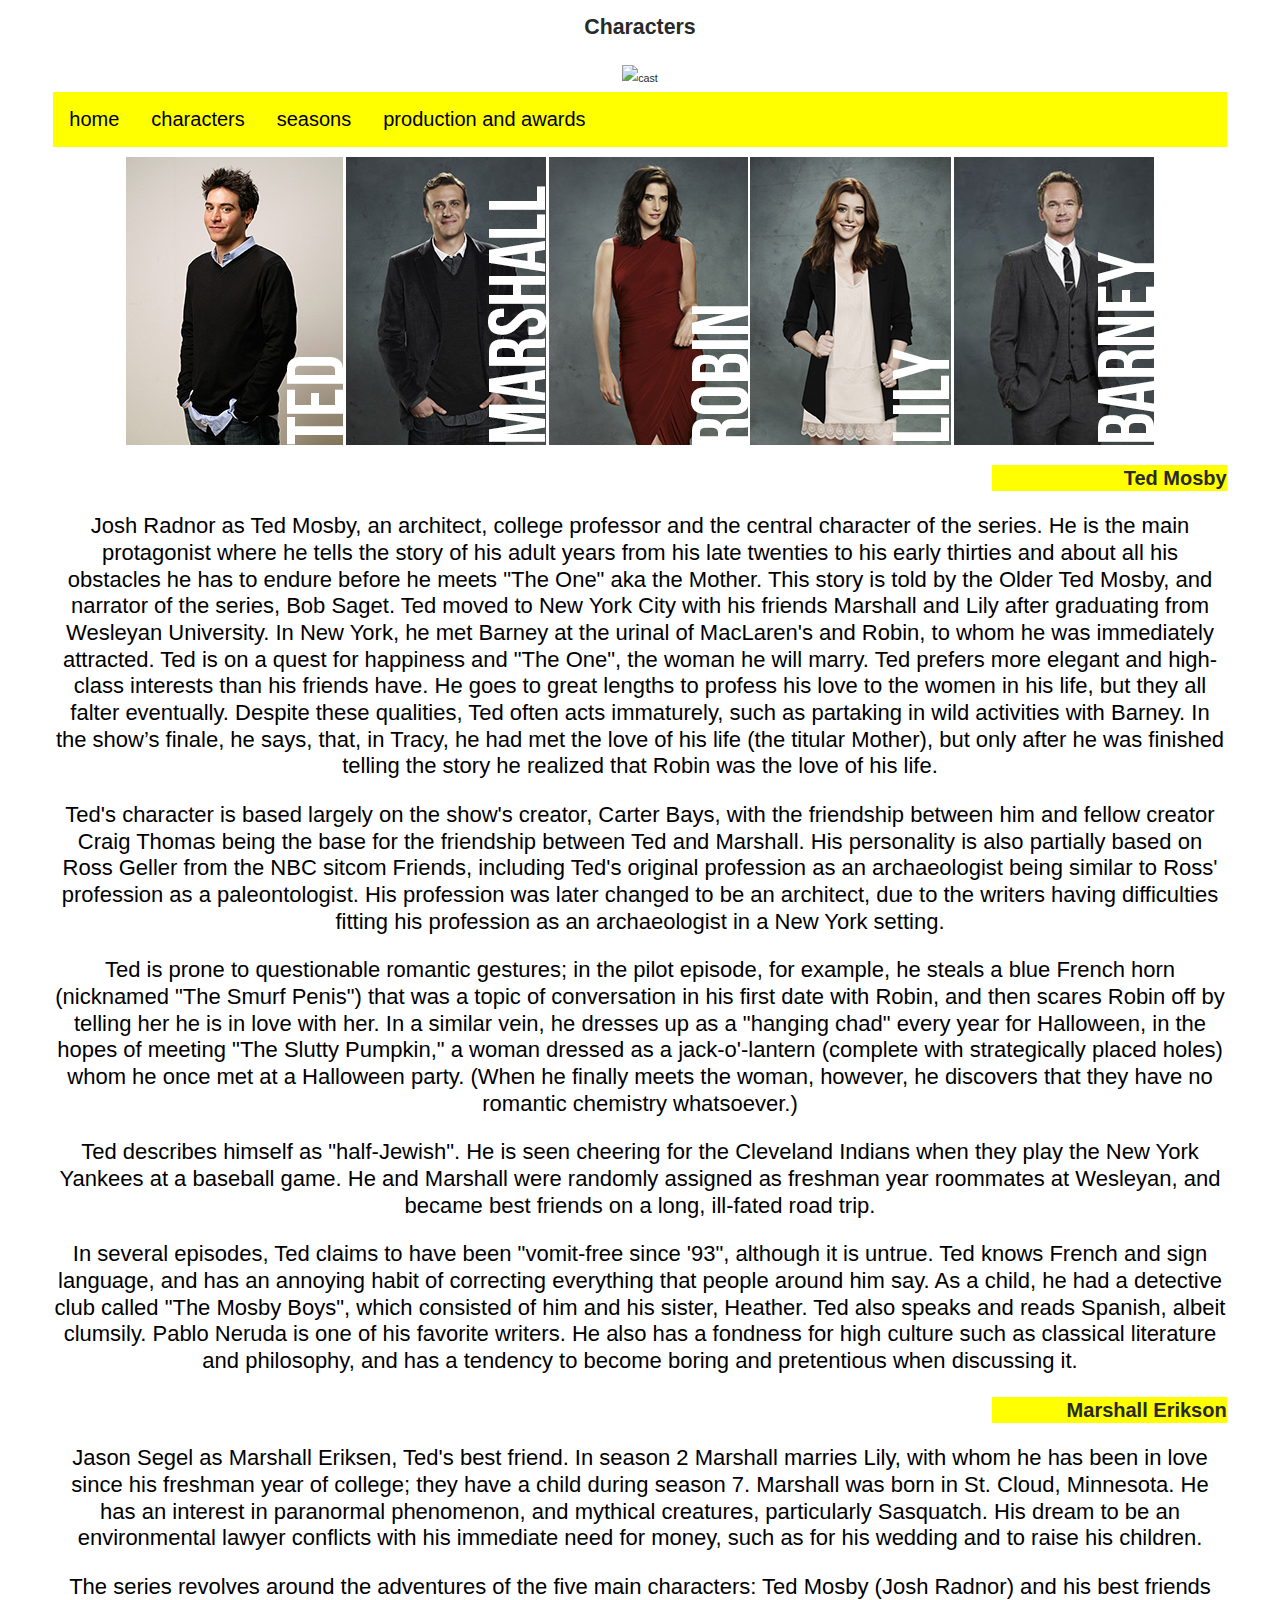
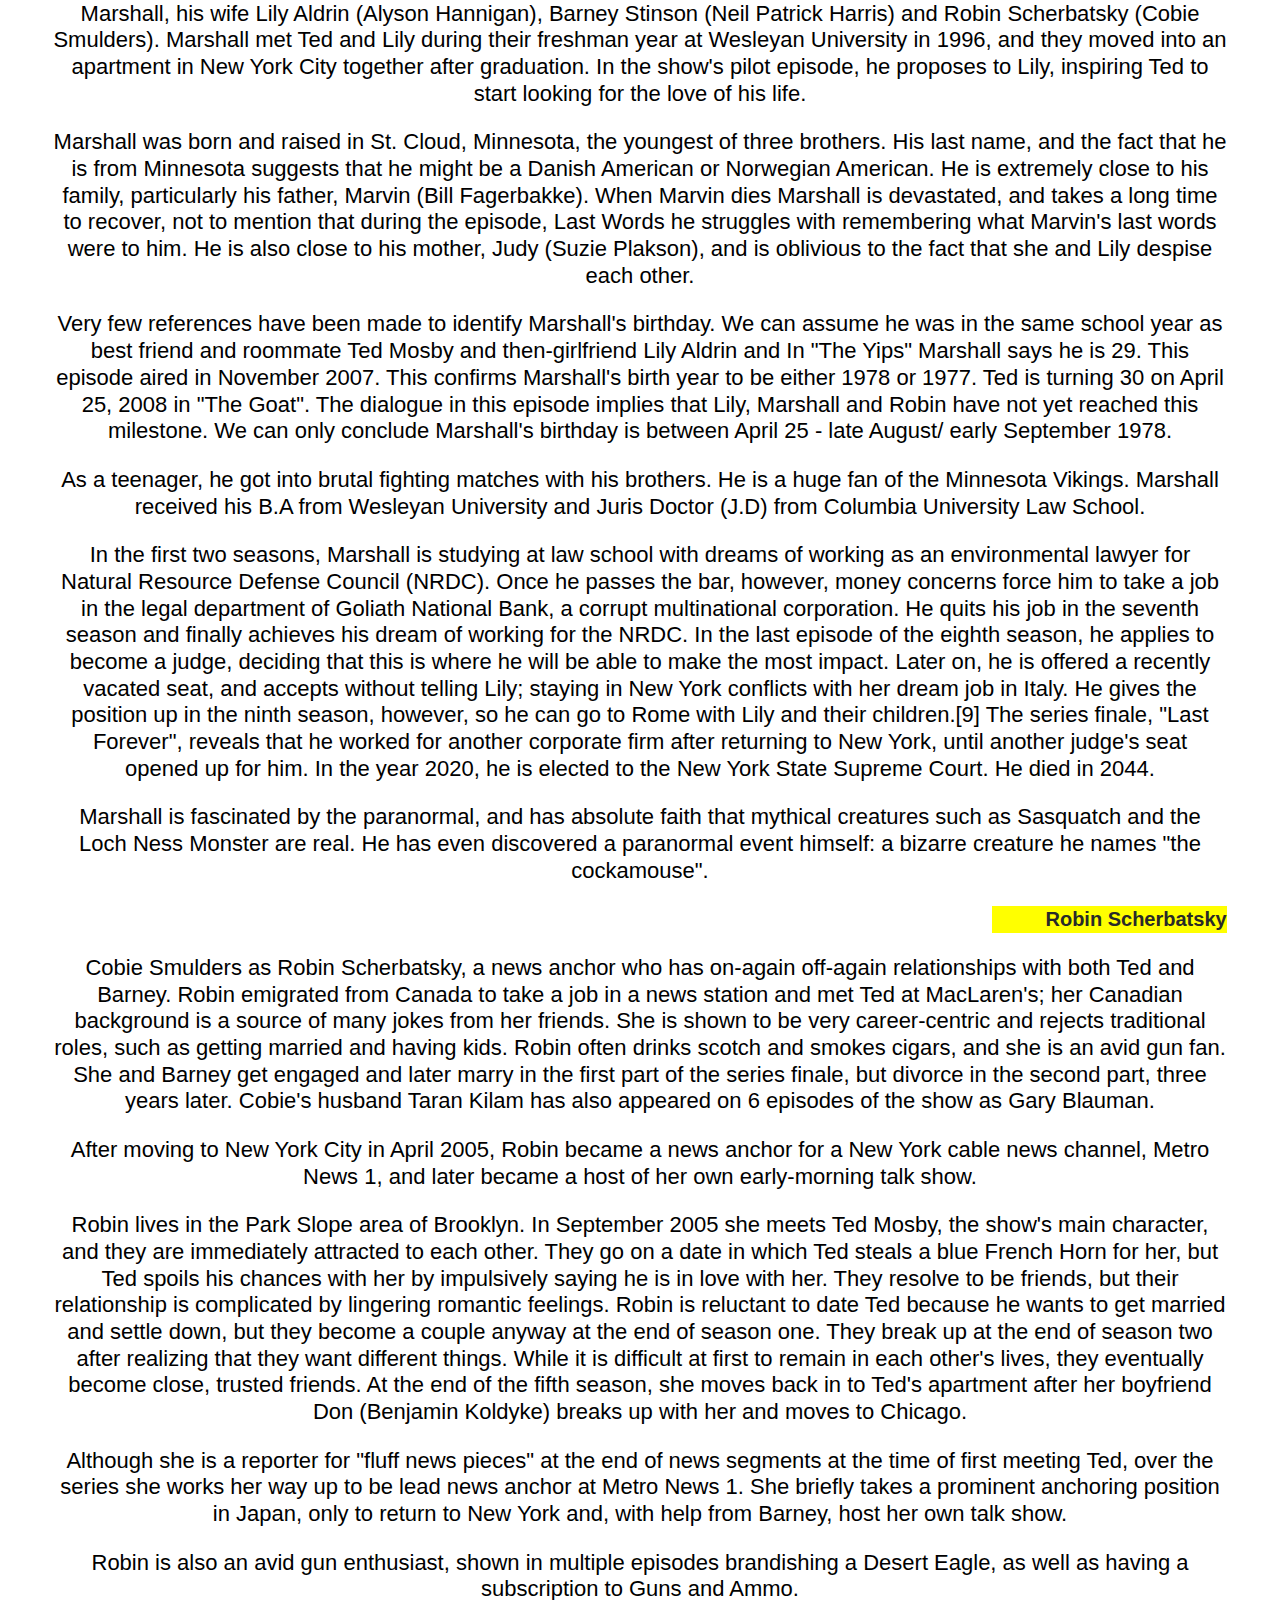
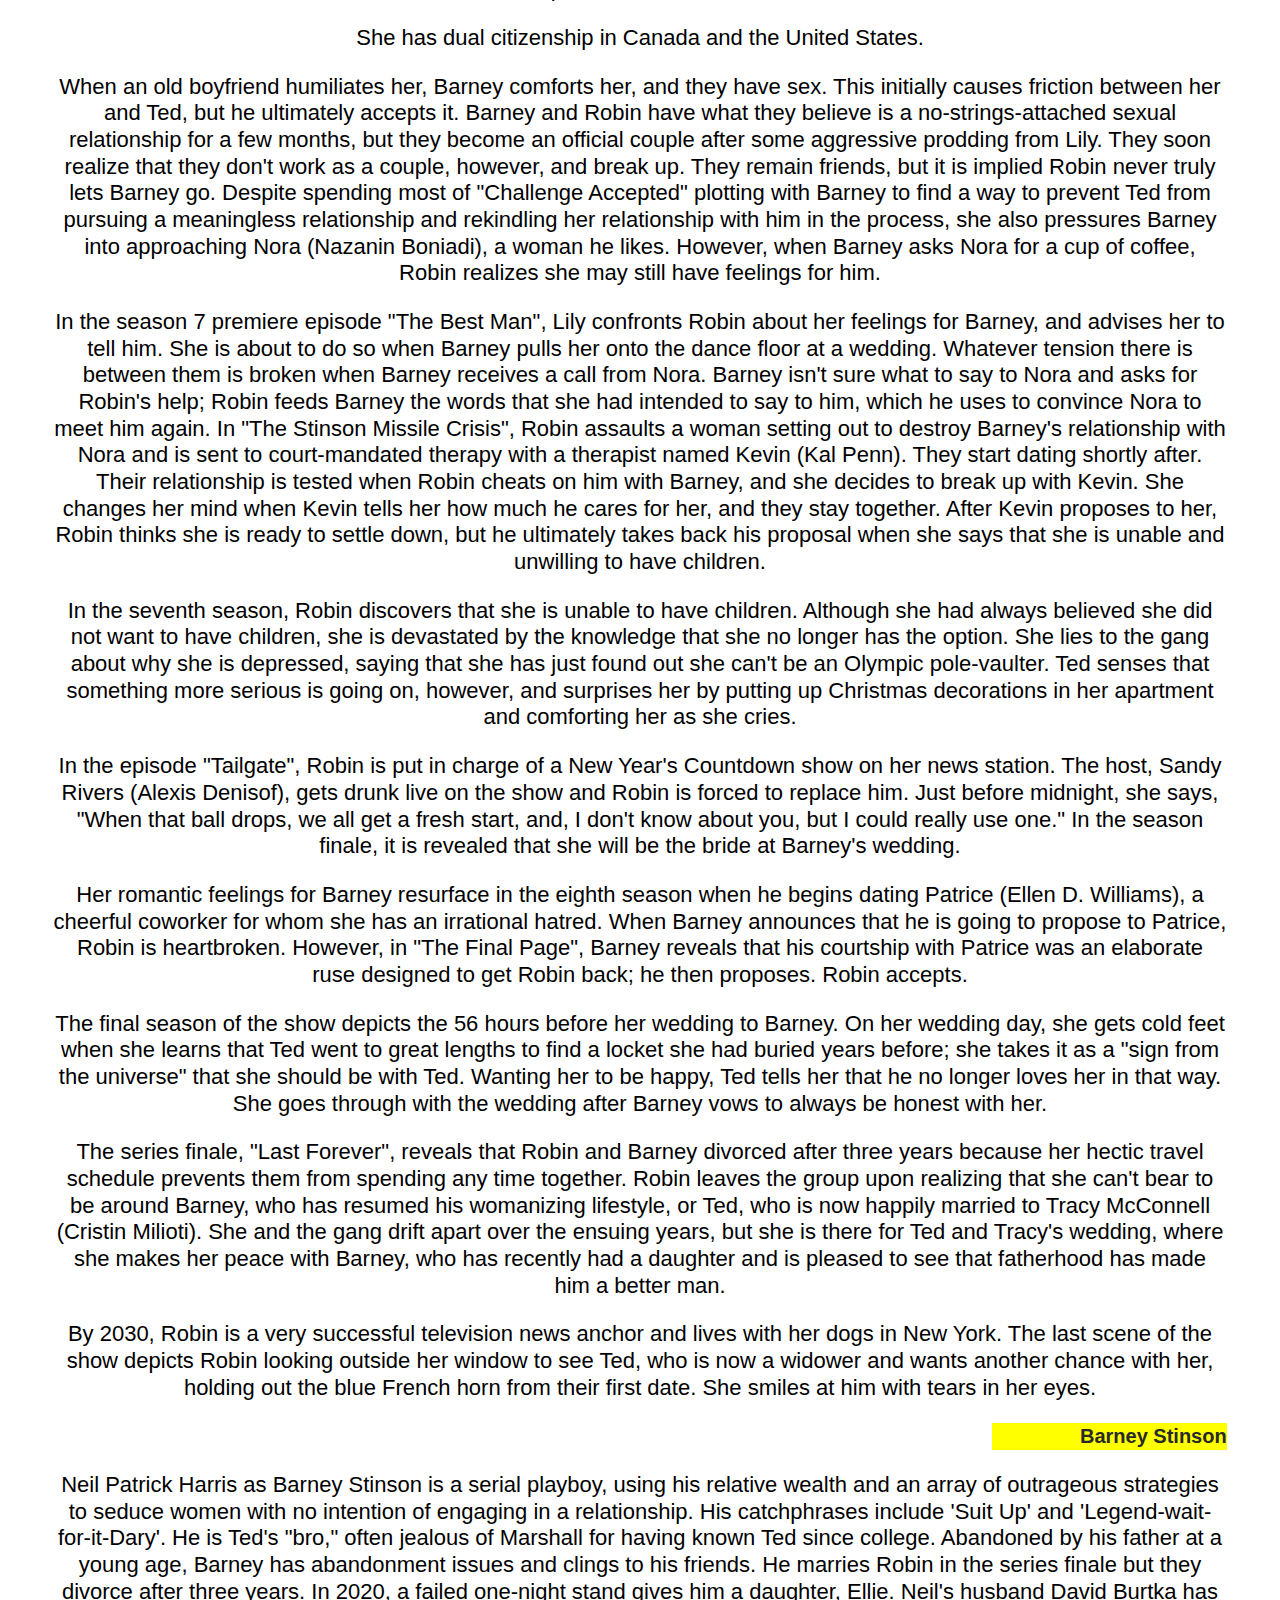
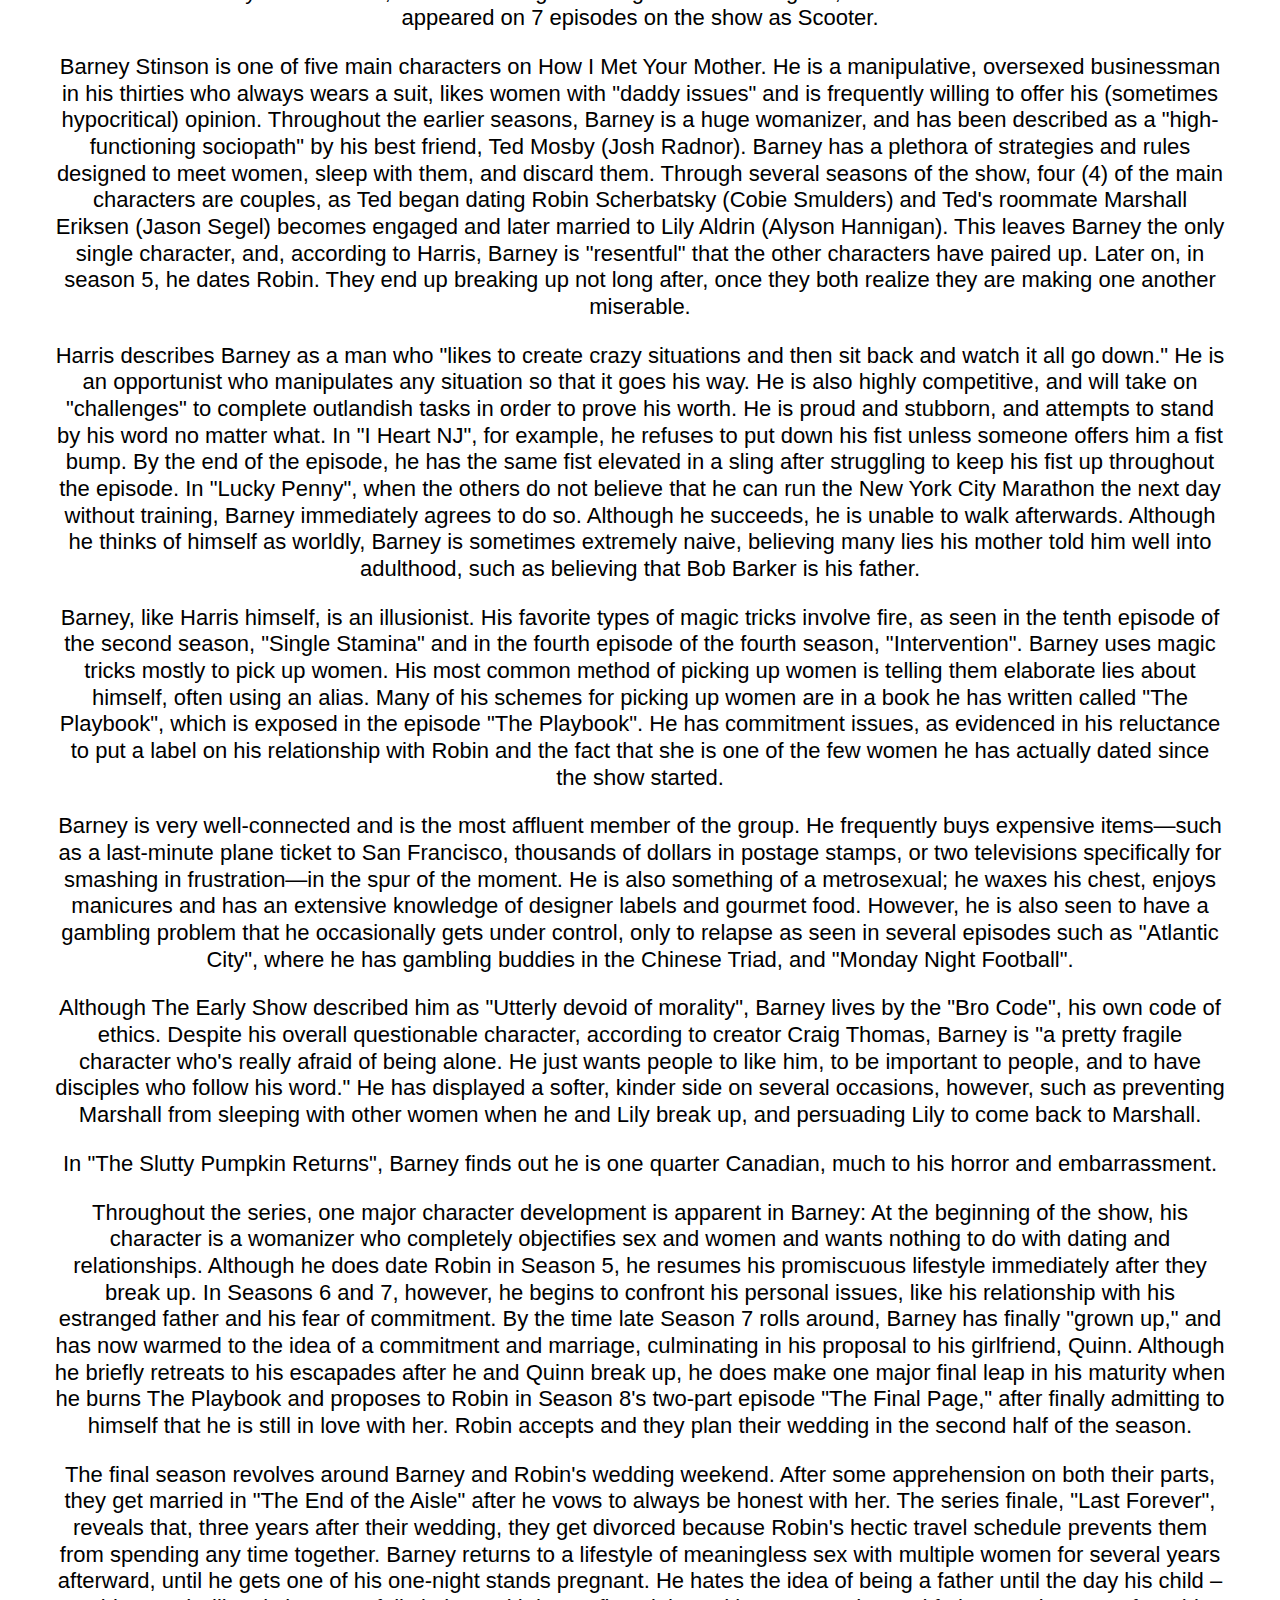
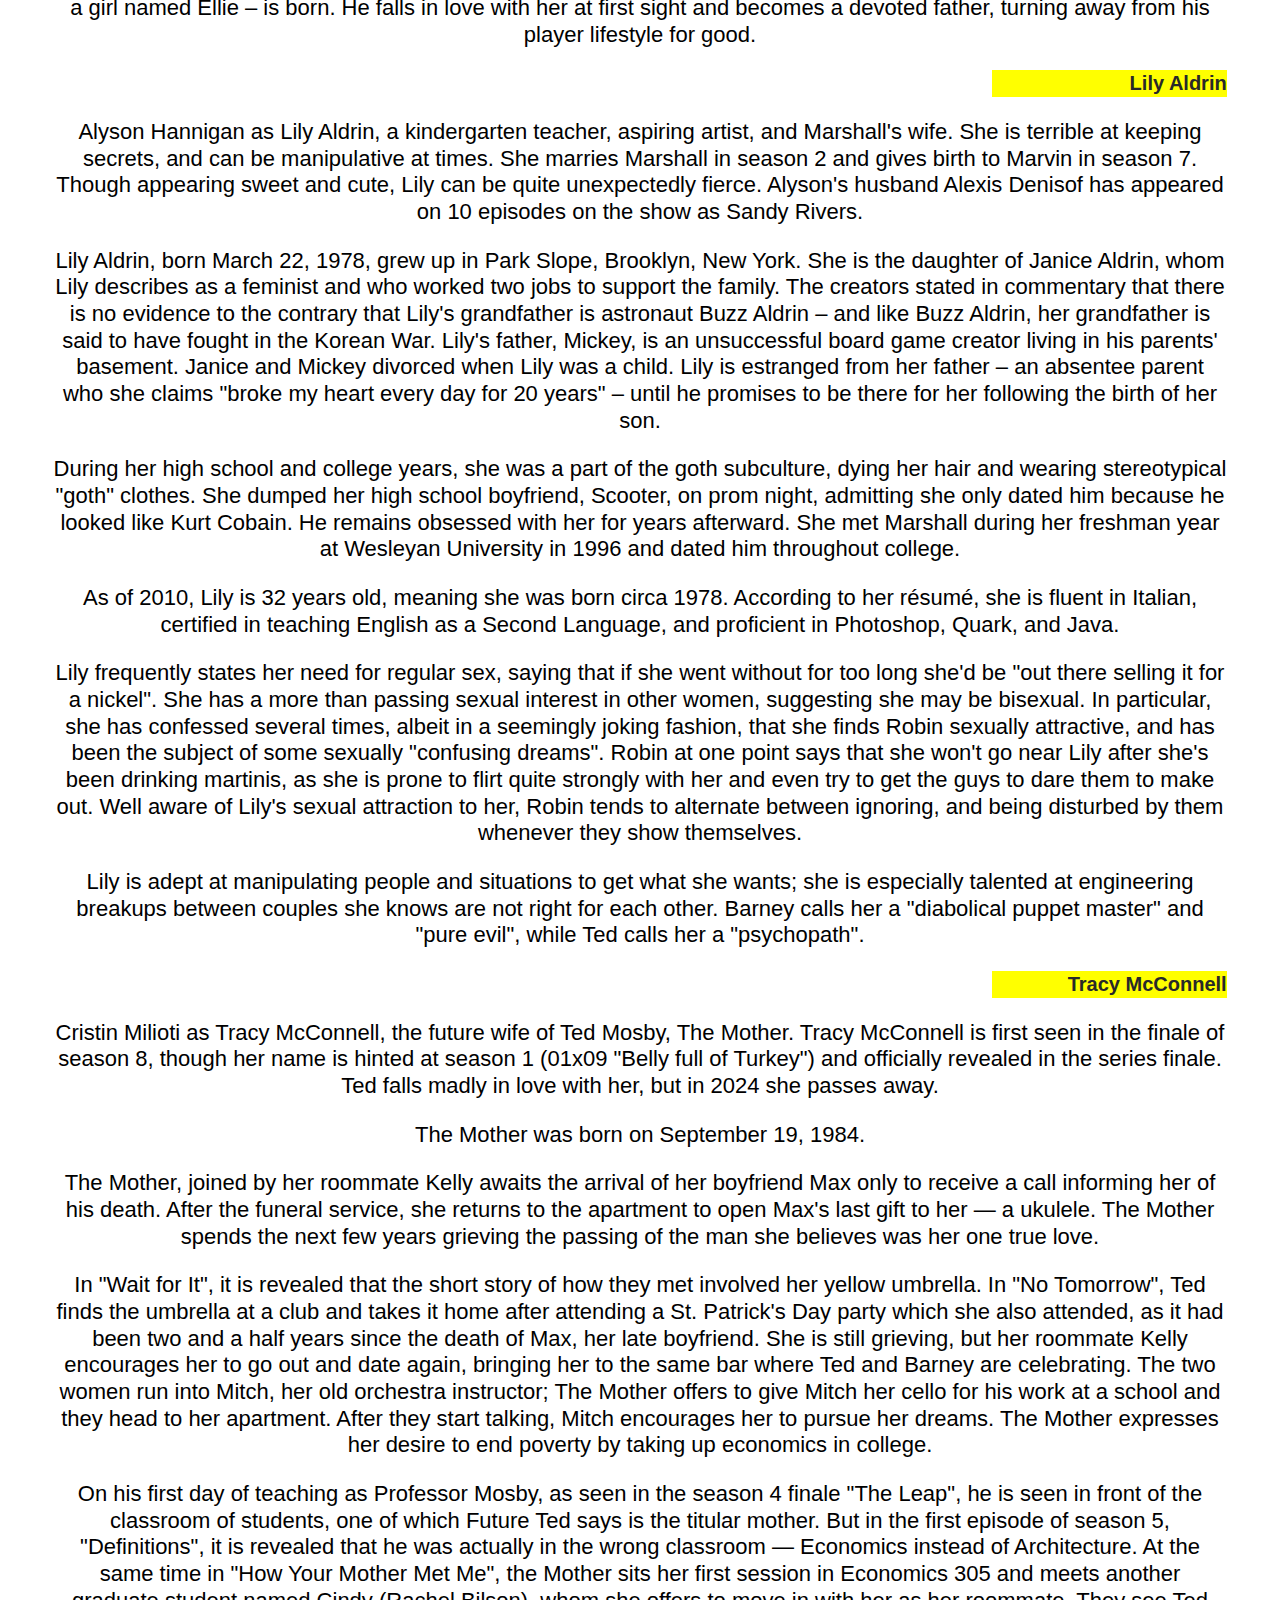
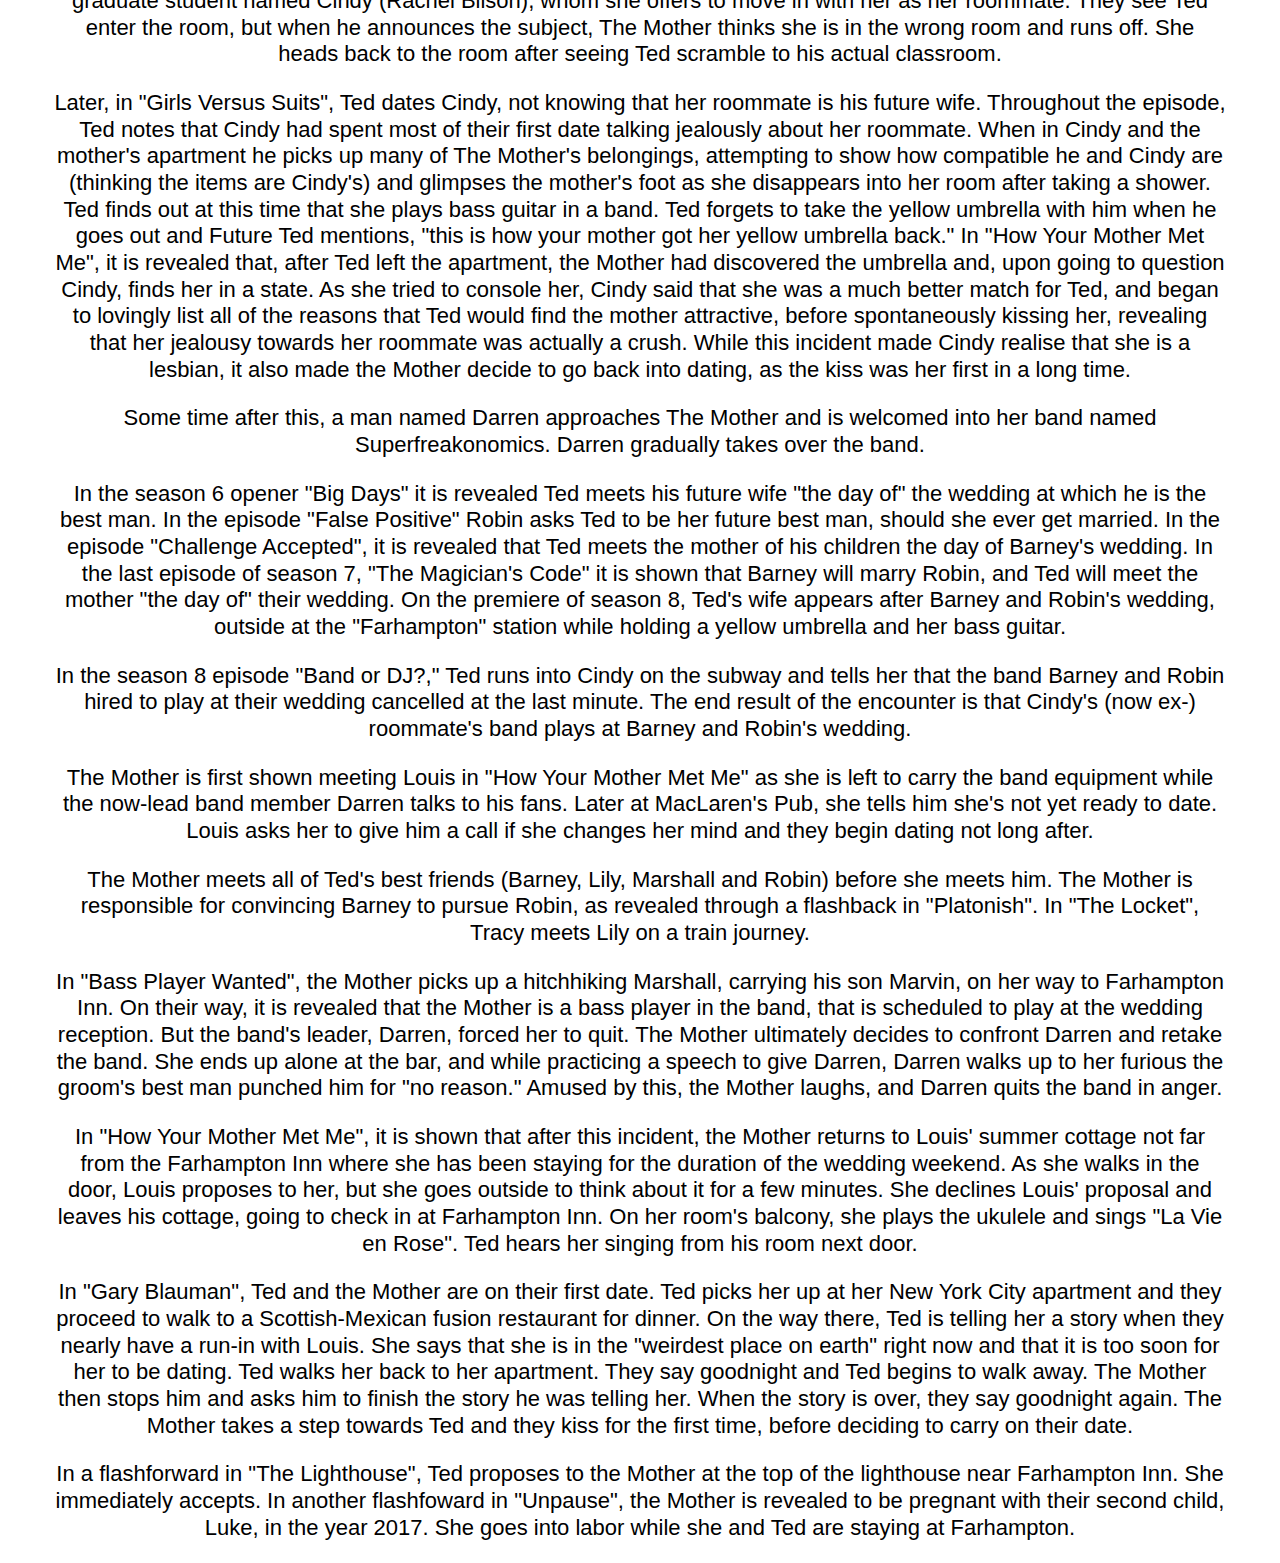
==== pages/characters.html @ 2686c3ff "Initial commit" ====
<!DOCTYPE html>
<html>
<head>

	<meta charset="utf-8">
	<meta http-equiv="X-UA-Compatible" content="IE=edge">
	<title>Characters</title>
	<meta name="description" content="">
	
	<!-- Enable responsive layouts; tell browsers not to shrink pages to fit small screens -->
	<meta name="viewport" content="width=device-width, initial-scale=1">

	<!-- Load styles -->
	<!-- For production, combine all of the stylesheets -->
	<link rel="stylesheet" href="../css/sitewide.css">
	
	<!-- pull in webfonts -->
	<link href="https://fonts.googleapis.com/css?family=Source+Sans+Pro" rel="stylesheet">
	<link href="https://fonts.googleapis.com/css?family=Archivo+Black|Passion+One|Poppins" rel="stylesheet">

</head>
<body class="Characters">

	<!-- Page content goes inside the container -->
	<!-- In general, you should have only one container per page. -->
	<div class="container">

		<h1>Characters</h1>
	
		<img src=".../img/HIMYM/himym-featured.png" alt="cast"/>

		<nav class="menu">
		<ul>	
			<li><a href="../index.html">home</a></li>
			<li><a href="../pages/characters.html">characters</a></li>
			<li><a href="../pages/seasons.html">seasons</a></li>  
			<li><a href="../pages/awardsproduction.html">production and awards</a></li>
		</ul>	
		</nav>

		<a><img src="../img/Characters/Tedtop.jpg"></a> 
		<a><img src="../img/Characters/Marshalltop.jpg"></a>
		<a><img src="../img/Characters/Robintop.jpg"></a>
		<a><img src="../img/Characters/Lilytop.jpg"></a>
		<a><img src="../img/Characters/Barneytop.jpg"></a>

		

		
		
		<div class="Names"></div>
		<h3 id="ted">Ted Mosby</h3>

		<p>
			Josh Radnor as Ted Mosby, an architect, college professor and the central character of the series. He is the main protagonist where he tells the story of his adult years from his late twenties to his early thirties and about all his obstacles he has to endure before he meets "The One" aka the Mother. This story is told by the Older Ted Mosby, and narrator of the series, Bob Saget. Ted moved to New York City with his friends Marshall and Lily after graduating from Wesleyan University. In New York, he met Barney at the urinal of MacLaren's and Robin, to whom he was immediately attracted. Ted is on a quest for happiness and "The One", the woman he will marry. Ted prefers more elegant and high-class interests than his friends have. He goes to great lengths to profess his love to the women in his life, but they all falter eventually. Despite these qualities, Ted often acts immaturely, such as partaking in wild activities with Barney. In the show’s finale, he says, that, in Tracy, he had met the love of his life (the titular Mother), but only after he was finished telling the story he realized that Robin was the love of his life.</p>
		<p>
			Ted's character is based largely on the show's creator, Carter Bays, with the friendship between him and fellow creator Craig Thomas being the base for the friendship between Ted and Marshall. His personality is also partially based on Ross Geller from the NBC sitcom Friends, including Ted's original profession as an archaeologist being similar to Ross' profession as a paleontologist. His profession was later changed to be an architect, due to the writers having difficulties fitting his profession as an archaeologist in a New York setting.</p>
		<p>
			Ted is prone to questionable romantic gestures; in the pilot episode, for example, he steals a blue French horn (nicknamed "The Smurf Penis") that was a topic of conversation in his first date with Robin, and then scares Robin off by telling her he is in love with her. In a similar vein, he dresses up as a "hanging chad" every year for Halloween, in the hopes of meeting "The Slutty Pumpkin," a woman dressed as a jack-o'-lantern (complete with strategically placed holes) whom he once met at a Halloween party. (When he finally meets the woman, however, he discovers that they have no romantic chemistry whatsoever.)</p>
		<p>
			Ted describes himself as "half-Jewish". He is seen cheering for the Cleveland Indians when they play the New York Yankees at a baseball game. He and Marshall were randomly assigned as freshman year roommates at Wesleyan, and became best friends on a long, ill-fated road trip.</p>
		<p>
			In several episodes, Ted claims to have been "vomit-free since '93", although it is untrue. Ted knows French and sign language, and has an annoying habit of correcting everything that people around him say. As a child, he had a detective club called "The Mosby Boys", which consisted of him and his sister, Heather. Ted also speaks and reads Spanish, albeit clumsily. Pablo Neruda is one of his favorite writers. He also has a fondness for high culture such as classical literature and philosophy, and has a tendency to become boring and pretentious when discussing it.</p>

		<h3 id="marshall"> Marshall Erikson</h3>

		<p>
			Jason Segel as Marshall Eriksen, Ted's best friend. In season 2 Marshall marries Lily, with whom he has been in love since his freshman year of college; they have a child during season 7. Marshall was born in St. Cloud, Minnesota. He has an interest in paranormal phenomenon, and mythical creatures, particularly Sasquatch. His dream to be an environmental lawyer conflicts with his immediate need for money, such as for his wedding and to raise his children.</p>
		<p>
			The series revolves around the adventures of the five main characters: Ted Mosby (Josh Radnor) and his best friends Marshall, his wife Lily Aldrin (Alyson Hannigan), Barney Stinson (Neil Patrick Harris) and Robin Scherbatsky (Cobie Smulders). Marshall met Ted and Lily during their freshman year at Wesleyan University in 1996, and they moved into an apartment in New York City together after graduation. In the show's pilot episode, he proposes to Lily, inspiring Ted to start looking for the love of his life.</p>
		<p>
			Marshall was born and raised in St. Cloud, Minnesota, the youngest of three brothers. His last name, and the fact that he is from Minnesota suggests that he might be a Danish American or Norwegian American. He is extremely close to his family, particularly his father, Marvin (Bill Fagerbakke). When Marvin dies Marshall is devastated, and takes a long time to recover, not to mention that during the episode, Last Words he struggles with remembering what Marvin's last words were to him. He is also close to his mother, Judy (Suzie Plakson), and is oblivious to the fact that she and Lily despise each other.</p>
		<p>
			Very few references have been made to identify Marshall's birthday. We can assume he was in the same school year as best friend and roommate Ted Mosby and then-girlfriend Lily Aldrin and In "The Yips" Marshall says he is 29. This episode aired in November 2007. This confirms Marshall's birth year to be either 1978 or 1977. Ted is turning 30 on April 25, 2008 in "The Goat". The dialogue in this episode implies that Lily, Marshall and Robin have not yet reached this milestone. We can only conclude Marshall's birthday is between April 25 - late August/ early September 1978.</p>
		<p>
			As a teenager, he got into brutal fighting matches with his brothers. He is a huge fan of the Minnesota Vikings. Marshall received his B.A from Wesleyan University and Juris Doctor (J.D) from Columbia University Law School.</p>
		<p>
			In the first two seasons, Marshall is studying at law school with dreams of working as an environmental lawyer for Natural Resource Defense Council (NRDC). Once he passes the bar, however, money concerns force him to take a job in the legal department of Goliath National Bank, a corrupt multinational corporation. He quits his job in the seventh season and finally achieves his dream of working for the NRDC. In the last episode of the eighth season, he applies to become a judge, deciding that this is where he will be able to make the most impact. Later on, he is offered a recently vacated seat, and accepts without telling Lily; staying in New York conflicts with her dream job in Italy. He gives the position up in the ninth season, however, so he can go to Rome with Lily and their children.[9] The series finale, "Last Forever", reveals that he worked for another corporate firm after returning to New York, until another judge's seat opened up for him. In the year 2020, he is elected to the New York State Supreme Court. He died in 2044.</p>
		<p>
			Marshall is fascinated by the paranormal, and has absolute faith that mythical creatures such as Sasquatch and the Loch Ness Monster are real. He has even discovered a paranormal event himself: a bizarre creature he names "the cockamouse".</p>


		<h3 id="robin"> Robin Scherbatsky </h3>

		<p>
			Cobie Smulders as Robin Scherbatsky, a news anchor who has on-again off-again relationships with both Ted and Barney. Robin emigrated from Canada to take a job in a news station and met Ted at MacLaren's; her Canadian background is a source of many jokes from her friends. She is shown to be very career-centric and rejects traditional roles, such as getting married and having kids. Robin often drinks scotch and smokes cigars, and she is an avid gun fan. She and Barney get engaged and later marry in the first part of the series finale, but divorce in the second part, three years later. Cobie's husband Taran Kilam has also appeared on 6 episodes of the show as Gary Blauman.</p>
		<p>
			After moving to New York City in April 2005, Robin became a news anchor for a New York cable news channel, Metro News 1, and later became a host of her own early-morning talk show.</p>
		<p>
			Robin lives in the Park Slope area of Brooklyn. In September 2005 she meets Ted Mosby, the show's main character, and they are immediately attracted to each other. They go on a date in which Ted steals a blue French Horn for her, but Ted spoils his chances with her by impulsively saying he is in love with her. They resolve to be friends, but their relationship is complicated by lingering romantic feelings. Robin is reluctant to date Ted because he wants to get married and settle down, but they become a couple anyway at the end of season one. They break up at the end of season two after realizing that they want different things. While it is difficult at first to remain in each other's lives, they eventually become close, trusted friends. At the end of the fifth season, she moves back in to Ted's apartment after her boyfriend Don (Benjamin Koldyke) breaks up with her and moves to Chicago.</p>
		<p>
			Although she is a reporter for "fluff news pieces" at the end of news segments at the time of first meeting Ted, over the series she works her way up to be lead news anchor at Metro News 1. She briefly takes a prominent anchoring position in Japan, only to return to New York and, with help from Barney, host her own talk show.</p>
		<p>
			Robin is also an avid gun enthusiast, shown in multiple episodes brandishing a Desert Eagle, as well as having a subscription to Guns and Ammo.</p>
		<p>
			She has dual citizenship in Canada and the United States.</p>
		<p>
			When an old boyfriend humiliates her, Barney comforts her, and they have sex. This initially causes friction between her and Ted, but he ultimately accepts it. Barney and Robin have what they believe is a no-strings-attached sexual relationship for a few months, but they become an official couple after some aggressive prodding from Lily. They soon realize that they don't work as a couple, however, and break up. They remain friends, but it is implied Robin never truly lets Barney go. Despite spending most of "Challenge Accepted" plotting with Barney to find a way to prevent Ted from pursuing a meaningless relationship and rekindling her relationship with him in the process, she also pressures Barney into approaching Nora (Nazanin Boniadi), a woman he likes. However, when Barney asks Nora for a cup of coffee, Robin realizes she may still have feelings for him.</p>
		<p>
			In the season 7 premiere episode "The Best Man", Lily confronts Robin about her feelings for Barney, and advises her to tell him. She is about to do so when Barney pulls her onto the dance floor at a wedding. Whatever tension there is between them is broken when Barney receives a call from Nora. Barney isn't sure what to say to Nora and asks for Robin's help; Robin feeds Barney the words that she had intended to say to him, which he uses to convince Nora to meet him again. In "The Stinson Missile Crisis", Robin assaults a woman setting out to destroy Barney's relationship with Nora and is sent to court-mandated therapy with a therapist named Kevin (Kal Penn). They start dating shortly after. Their relationship is tested when Robin cheats on him with Barney, and she decides to break up with Kevin. She changes her mind when Kevin tells her how much he cares for her, and they stay together. After Kevin proposes to her, Robin thinks she is ready to settle down, but he ultimately takes back his proposal when she says that she is unable and unwilling to have children.</p>
		<p>
			In the seventh season, Robin discovers that she is unable to have children. Although she had always believed she did not want to have children, she is devastated by the knowledge that she no longer has the option. She lies to the gang about why she is depressed, saying that she has just found out she can't be an Olympic pole-vaulter. Ted senses that something more serious is going on, however, and surprises her by putting up Christmas decorations in her apartment and comforting her as she cries.</p>
		<p>
			In the episode "Tailgate", Robin is put in charge of a New Year's Countdown show on her news station. The host, Sandy Rivers (Alexis Denisof), gets drunk live on the show and Robin is forced to replace him. Just before midnight, she says, "When that ball drops, we all get a fresh start, and, I don't know about you, but I could really use one." In the season finale, it is revealed that she will be the bride at Barney's wedding.</p>
		<p>
			Her romantic feelings for Barney resurface in the eighth season when he begins dating Patrice (Ellen D. Williams), a cheerful coworker for whom she has an irrational hatred. When Barney announces that he is going to propose to Patrice, Robin is heartbroken. However, in "The Final Page", Barney reveals that his courtship with Patrice was an elaborate ruse designed to get Robin back; he then proposes. Robin accepts.</p>
		<p>
			The final season of the show depicts the 56 hours before her wedding to Barney. On her wedding day, she gets cold feet when she learns that Ted went to great lengths to find a locket she had buried years before; she takes it as a "sign from the universe" that she should be with Ted. Wanting her to be happy, Ted tells her that he no longer loves her in that way. She goes through with the wedding after Barney vows to always be honest with her.</p>
		<p>
			The series finale, "Last Forever", reveals that Robin and Barney divorced after three years because her hectic travel schedule prevents them from spending any time together. Robin leaves the group upon realizing that she can't bear to be around Barney, who has resumed his womanizing lifestyle, or Ted, who is now happily married to Tracy McConnell (Cristin Milioti). She and the gang drift apart over the ensuing years, but she is there for Ted and Tracy's wedding, where she makes her peace with Barney, who has recently had a daughter and is pleased to see that fatherhood has made him a better man.</p>
		<p>
			By 2030, Robin is a very successful television news anchor and lives with her dogs in New York. The last scene of the show depicts Robin looking outside her window to see Ted, who is now a widower and wants another chance with her, holding out the blue French horn from their first date. She smiles at him with tears in her eyes.</p>

		<h3 id="barney"> Barney Stinson </h3>

		<p>
			Neil Patrick Harris as Barney Stinson is a serial playboy, using his relative wealth and an array of outrageous strategies to seduce women with no intention of engaging in a relationship. His catchphrases include 'Suit Up' and 'Legend-wait-for-it-Dary'. He is Ted's "bro," often jealous of Marshall for having known Ted since college. Abandoned by his father at a young age, Barney has abandonment issues and clings to his friends. He marries Robin in the series finale but they divorce after three years. In 2020, a failed one-night stand gives him a daughter, Ellie. Neil's husband David Burtka has appeared on 7 episodes on the show as Scooter.</p>
		<p>
			Barney Stinson is one of five main characters on How I Met Your Mother. He is a manipulative, oversexed businessman in his thirties who always wears a suit, likes women with "daddy issues" and is frequently willing to offer his (sometimes hypocritical) opinion. Throughout the earlier seasons, Barney is a huge womanizer, and has been described as a "high-functioning sociopath" by his best friend, Ted Mosby (Josh Radnor). Barney has a plethora of strategies and rules designed to meet women, sleep with them, and discard them. Through several seasons of the show, four (4) of the main characters are couples, as Ted began dating Robin Scherbatsky (Cobie Smulders) and Ted's roommate Marshall Eriksen (Jason Segel) becomes engaged and later married to Lily Aldrin (Alyson Hannigan). This leaves Barney the only single character, and, according to Harris, Barney is "resentful" that the other characters have paired up. Later on, in season 5, he dates Robin. They end up breaking up not long after, once they both realize they are making one another miserable.</p>
		<p>
			Harris describes Barney as a man who "likes to create crazy situations and then sit back and watch it all go down." He is an opportunist who manipulates any situation so that it goes his way. He is also highly competitive, and will take on "challenges" to complete outlandish tasks in order to prove his worth. He is proud and stubborn, and attempts to stand by his word no matter what. In "I Heart NJ", for example, he refuses to put down his fist unless someone offers him a fist bump. By the end of the episode, he has the same fist elevated in a sling after struggling to keep his fist up throughout the episode. In "Lucky Penny", when the others do not believe that he can run the New York City Marathon the next day without training, Barney immediately agrees to do so. Although he succeeds, he is unable to walk afterwards. Although he thinks of himself as worldly, Barney is sometimes extremely naive, believing many lies his mother told him well into adulthood, such as believing that Bob Barker is his father.</p>
		<p>
			Barney, like Harris himself, is an illusionist. His favorite types of magic tricks involve fire, as seen in the tenth episode of the second season, "Single Stamina" and in the fourth episode of the fourth season, "Intervention". Barney uses magic tricks mostly to pick up women. His most common method of picking up women is telling them elaborate lies about himself, often using an alias. Many of his schemes for picking up women are in a book he has written called "The Playbook", which is exposed in the episode "The Playbook". He has commitment issues, as evidenced in his reluctance to put a label on his relationship with Robin and the fact that she is one of the few women he has actually dated since the show started.</p>
		<p>
			Barney is very well-connected and is the most affluent member of the group. He frequently buys expensive items—such as a last-minute plane ticket to San Francisco, thousands of dollars in postage stamps, or two televisions specifically for smashing in frustration—in the spur of the moment. He is also something of a metrosexual; he waxes his chest, enjoys manicures and has an extensive knowledge of designer labels and gourmet food. However, he is also seen to have a gambling problem that he occasionally gets under control, only to relapse as seen in several episodes such as "Atlantic City", where he has gambling buddies in the Chinese Triad, and "Monday Night Football".</p>
		<p>
			Although The Early Show described him as "Utterly devoid of morality", Barney lives by the "Bro Code", his own code of ethics. Despite his overall questionable character, according to creator Craig Thomas, Barney is "a pretty fragile character who's really afraid of being alone. He just wants people to like him, to be important to people, and to have disciples who follow his word." He has displayed a softer, kinder side on several occasions, however, such as preventing Marshall from sleeping with other women when he and Lily break up, and persuading Lily to come back to Marshall.</p>
		<p>
			In "The Slutty Pumpkin Returns", Barney finds out he is one quarter Canadian, much to his horror and embarrassment.</p>
		<p>
			Throughout the series, one major character development is apparent in Barney: At the beginning of the show, his character is a womanizer who completely objectifies sex and women and wants nothing to do with dating and relationships. Although he does date Robin in Season 5, he resumes his promiscuous lifestyle immediately after they break up. In Seasons 6 and 7, however, he begins to confront his personal issues, like his relationship with his estranged father and his fear of commitment. By the time late Season 7 rolls around, Barney has finally "grown up," and has now warmed to the idea of a commitment and marriage, culminating in his proposal to his girlfriend, Quinn. Although he briefly retreats to his escapades after he and Quinn break up, he does make one major final leap in his maturity when he burns The Playbook and proposes to Robin in Season 8's two-part episode "The Final Page," after finally admitting to himself that he is still in love with her. Robin accepts and they plan their wedding in the second half of the season.</p>
		<p>
			The final season revolves around Barney and Robin's wedding weekend. After some apprehension on both their parts, they get married in "The End of the Aisle" after he vows to always be honest with her. The series finale, "Last Forever", reveals that, three years after their wedding, they get divorced because Robin's hectic travel schedule prevents them from spending any time together. Barney returns to a lifestyle of meaningless sex with multiple women for several years afterward, until he gets one of his one-night stands pregnant. He hates the idea of being a father until the day his child – a girl named Ellie – is born. He falls in love with her at first sight and becomes a devoted father, turning away from his player lifestyle for good.</p>

		<h3 id="lily"> Lily Aldrin </h3>

		<p>
			Alyson Hannigan as Lily Aldrin, a kindergarten teacher, aspiring artist, and Marshall's wife. She is terrible at keeping secrets, and can be manipulative at times. She marries Marshall in season 2 and gives birth to Marvin in season 7. Though appearing sweet and cute, Lily can be quite unexpectedly fierce. Alyson's husband Alexis Denisof has appeared on 10 episodes on the show as Sandy Rivers.</p>
		<p>
			Lily Aldrin, born March 22, 1978, grew up in Park Slope, Brooklyn, New York. She is the daughter of Janice Aldrin, whom Lily describes as a feminist and who worked two jobs to support the family. The creators stated in commentary that there is no evidence to the contrary that Lily's grandfather is astronaut Buzz Aldrin – and like Buzz Aldrin, her grandfather is said to have fought in the Korean War. Lily's father, Mickey, is an unsuccessful board game creator living in his parents' basement. Janice and Mickey divorced when Lily was a child. Lily is estranged from her father – an absentee parent who she claims "broke my heart every day for 20 years" – until he promises to be there for her following the birth of her son.</p>
		<p>
			During her high school and college years, she was a part of the goth subculture, dying her hair and wearing stereotypical "goth" clothes. She dumped her high school boyfriend, Scooter, on prom night, admitting she only dated him because he looked like Kurt Cobain. He remains obsessed with her for years afterward. She met Marshall during her freshman year at Wesleyan University in 1996 and dated him throughout college.</p>
		<p>
			As of 2010, Lily is 32 years old, meaning she was born circa 1978. According to her résumé, she is fluent in Italian, certified in teaching English as a Second Language, and proficient in Photoshop, Quark, and Java.</p>
		<p>
			Lily frequently states her need for regular sex, saying that if she went without for too long she'd be "out there selling it for a nickel". She has a more than passing sexual interest in other women, suggesting she may be bisexual. In particular, she has confessed several times, albeit in a seemingly joking fashion, that she finds Robin sexually attractive, and has been the subject of some sexually "confusing dreams". Robin at one point says that she won't go near Lily after she's been drinking martinis, as she is prone to flirt quite strongly with her and even try to get the guys to dare them to make out. Well aware of Lily's sexual attraction to her, Robin tends to alternate between ignoring, and being disturbed by them whenever they show themselves.</p>
		<p>
			Lily is adept at manipulating people and situations to get what she wants; she is especially talented at engineering breakups between couples she knows are not right for each other. Barney calls her a "diabolical puppet master" and "pure evil", while Ted calls her a "psychopath".</p>

		<h3> Tracy McConnell</h3>

		<p>
			Cristin Milioti as Tracy McConnell, the future wife of Ted Mosby, The Mother. Tracy McConnell is first seen in the finale of season 8, though her name is hinted at season 1 (01x09 "Belly full of Turkey") and officially revealed in the series finale. Ted falls madly in love with her, but in 2024 she passes away.</p>
		<p>
			The Mother was born on September 19, 1984.</p>
		<p>
			The Mother, joined by her roommate Kelly awaits the arrival of her boyfriend Max only to receive a call informing her of his death. After the funeral service, she returns to the apartment to open Max's last gift to her — a ukulele. The Mother spends the next few years grieving the passing of the man she believes was her one true love.</p>
		<p>
			In "Wait for It", it is revealed that the short story of how they met involved her yellow umbrella. In "No Tomorrow", Ted finds the umbrella at a club and takes it home after attending a St. Patrick's Day party which she also attended, as it had been two and a half years since the death of Max, her late boyfriend. She is still grieving, but her roommate Kelly encourages her to go out and date again, bringing her to the same bar where Ted and Barney are celebrating. The two women run into Mitch, her old orchestra instructor; The Mother offers to give Mitch her cello for his work at a school and they head to her apartment. After they start talking, Mitch encourages her to pursue her dreams. The Mother expresses her desire to end poverty by taking up economics in college.</p>
		<p>
			On his first day of teaching as Professor Mosby, as seen in the season 4 finale "The Leap", he is seen in front of the classroom of students, one of which Future Ted says is the titular mother. But in the first episode of season 5, "Definitions", it is revealed that he was actually in the wrong classroom — Economics instead of Architecture. At the same time in "How Your Mother Met Me", the Mother sits her first session in Economics 305 and meets another graduate student named Cindy (Rachel Bilson), whom she offers to move in with her as her roommate. They see Ted enter the room, but when he announces the subject, The Mother thinks she is in the wrong room and runs off. She heads back to the room after seeing Ted scramble to his actual classroom.</p>
		<p>
			Later, in "Girls Versus Suits", Ted dates Cindy, not knowing that her roommate is his future wife. Throughout the episode, Ted notes that Cindy had spent most of their first date talking jealously about her roommate. When in Cindy and the mother's apartment he picks up many of The Mother's belongings, attempting to show how compatible he and Cindy are (thinking the items are Cindy's) and glimpses the mother's foot as she disappears into her room after taking a shower. Ted finds out at this time that she plays bass guitar in a band. Ted forgets to take the yellow umbrella with him when he goes out and Future Ted mentions, "this is how your mother got her yellow umbrella back." In "How Your Mother Met Me", it is revealed that, after Ted left the apartment, the Mother had discovered the umbrella and, upon going to question Cindy, finds her in a state. As she tried to console her, Cindy said that she was a much better match for Ted, and began to lovingly list all of the reasons that Ted would find the mother attractive, before spontaneously kissing her, revealing that her jealousy towards her roommate was actually a crush. While this incident made Cindy realise that she is a lesbian, it also made the Mother decide to go back into dating, as the kiss was her first in a long time.</p>
		<p>
			Some time after this, a man named Darren approaches The Mother and is welcomed into her band named Superfreakonomics. Darren gradually takes over the band.</p>
		<p>
			In the season 6 opener "Big Days" it is revealed Ted meets his future wife "the day of" the wedding at which he is the best man. In the episode "False Positive" Robin asks Ted to be her future best man, should she ever get married. In the episode "Challenge Accepted", it is revealed that Ted meets the mother of his children the day of Barney's wedding. In the last episode of season 7, "The Magician's Code" it is shown that Barney will marry Robin, and Ted will meet the mother "the day of" their wedding. On the premiere of season 8, Ted's wife appears after Barney and Robin's wedding, outside at the "Farhampton" station while holding a yellow umbrella and her bass guitar.</p>
		<p>
			In the season 8 episode "Band or DJ?," Ted runs into Cindy on the subway and tells her that the band Barney and Robin hired to play at their wedding cancelled at the last minute. The end result of the encounter is that Cindy's (now ex-) roommate's band plays at Barney and Robin's wedding.</p>
		<p>
			The Mother is first shown meeting Louis in "How Your Mother Met Me" as she is left to carry the band equipment while the now-lead band member Darren talks to his fans. Later at MacLaren's Pub, she tells him she's not yet ready to date. Louis asks her to give him a call if she changes her mind and they begin dating not long after.</p>
		<p>
			The Mother meets all of Ted's best friends (Barney, Lily, Marshall and Robin) before she meets him. The Mother is responsible for convincing Barney to pursue Robin, as revealed through a flashback in "Platonish". In "The Locket", Tracy meets Lily on a train journey.</p>
		<p>
			In "Bass Player Wanted", the Mother picks up a hitchhiking Marshall, carrying his son Marvin, on her way to Farhampton Inn. On their way, it is revealed that the Mother is a bass player in the band, that is scheduled to play at the wedding reception. But the band's leader, Darren, forced her to quit. The Mother ultimately decides to confront Darren and retake the band. She ends up alone at the bar, and while practicing a speech to give Darren, Darren walks up to her furious the groom's best man punched him for "no reason." Amused by this, the Mother laughs, and Darren quits the band in anger.</p>
		<p>
			In "How Your Mother Met Me", it is shown that after this incident, the Mother returns to Louis' summer cottage not far from the Farhampton Inn where she has been staying for the duration of the wedding weekend. As she walks in the door, Louis proposes to her, but she goes outside to think about it for a few minutes. She declines Louis' proposal and leaves his cottage, going to check in at Farhampton Inn. On her room's balcony, she plays the ukulele and sings "La Vie en Rose". Ted hears her singing from his room next door.</p>
		<p>
			In "Gary Blauman", Ted and the Mother are on their first date. Ted picks her up at her New York City apartment and they proceed to walk to a Scottish-Mexican fusion restaurant for dinner. On the way there, Ted is telling her a story when they nearly have a run-in with Louis. She says that she is in the "weirdest place on earth" right now and that it is too soon for her to be dating. Ted walks her back to her apartment. They say goodnight and Ted begins to walk away. The Mother then stops him and asks him to finish the story he was telling her. When the story is over, they say goodnight again. The Mother takes a step towards Ted and they kiss for the first time, before deciding to carry on their date.</p>
		<p>
			In a flashforward in "The Lighthouse", Ted proposes to the Mother at the top of the lighthouse near Farhampton Inn. She immediately accepts. In another flashfoward in "Unpause", the Mother is revealed to be pregnant with their second child, Luke, in the year 2017. She goes into labor while she and Ted are staying at Farhampton.</p>

	</div><!-- end container -->
	
</body>
</html>
---- css/sitewide.css ----
/* ------------------------------------------------------------ */
/* imports and utilities */

/* 3rd-party CSS files */
@import 'vendor/h5bp-head.css';
@import 'vendor/normalize.css';
@import 'vendor/h5bp-tail.css';

/* use a more intuitive box sizing model (http://is.gd/wNVjAo) */
* { -moz-box-sizing: border-box; -webkit-box-sizing: border-box; box-sizing: border-box; }

/* Scale down images and embedded videos so they don't overflow their parents */
img, object { max-width: 100%; }

/*	Development/layout aid. Remove the comments
	on this rule in order to draw boxes around DIVs
	and other elements used for layout. */
/* 
div, main, article, section, aside, hgroup, header, footer, address, nav {
	border: 1px solid rgba(255,0,0,0.15) !important;
	background: rgba(255,0,0,0.05) !important;		
}
*/


/* ------------------------------------------------------------ */
/* start project-specifc styles below this line */

body {
	font-family: "Open Sans",sans-serif;
	font-size: 8pt;
	line-height: 2.5em;
	color: rgb(40,41,41);
	text-align: center;
	margin-right: 5em;
	margin-left: 5em;
}

/*	Generally, you will only want one container element in
	the document, wrapping around the main content area. 
	If you have more than one container, you are probably doing
	something wrong. 	
*/
#page1 .container {
	margin-top: 1em;
	margin-right: auto;
	margin-bottom: 1em;
	margin-left: auto;
	width: 90%;
	max-width: 1200px;
	padding: 2em;
	border: 5px solid #eee;
}

p {

	font-size: 22px;
	color: black;

}

em{
	font-style:normal;
	font-weight: bold;
}

strong{
	font-style: italic;
	font-weight: bold;
	font-size: 24px;
}

ul{
	list-style: none;
	overflow: hidden;
	margin: 0;
	padding:0;
	width: 100%;
	background-color: yellow;
	height:100%;
}
li{
	float:left;
}

li a{
	display: block;
	color: black;
	text-align: center;
	padding:14px 16px;
	text-decoration: none;
	font-size:15pt;
}

img {
	padding-top:10px;
}

h3 {
	background-color:yellow;
	text-align: right;
	font-size: 15pt;
	width:20%;
	margin-left:80%;

.characters {

}

.menu {
	text-align: center;
}


}

nav {
	text-align: center;
}
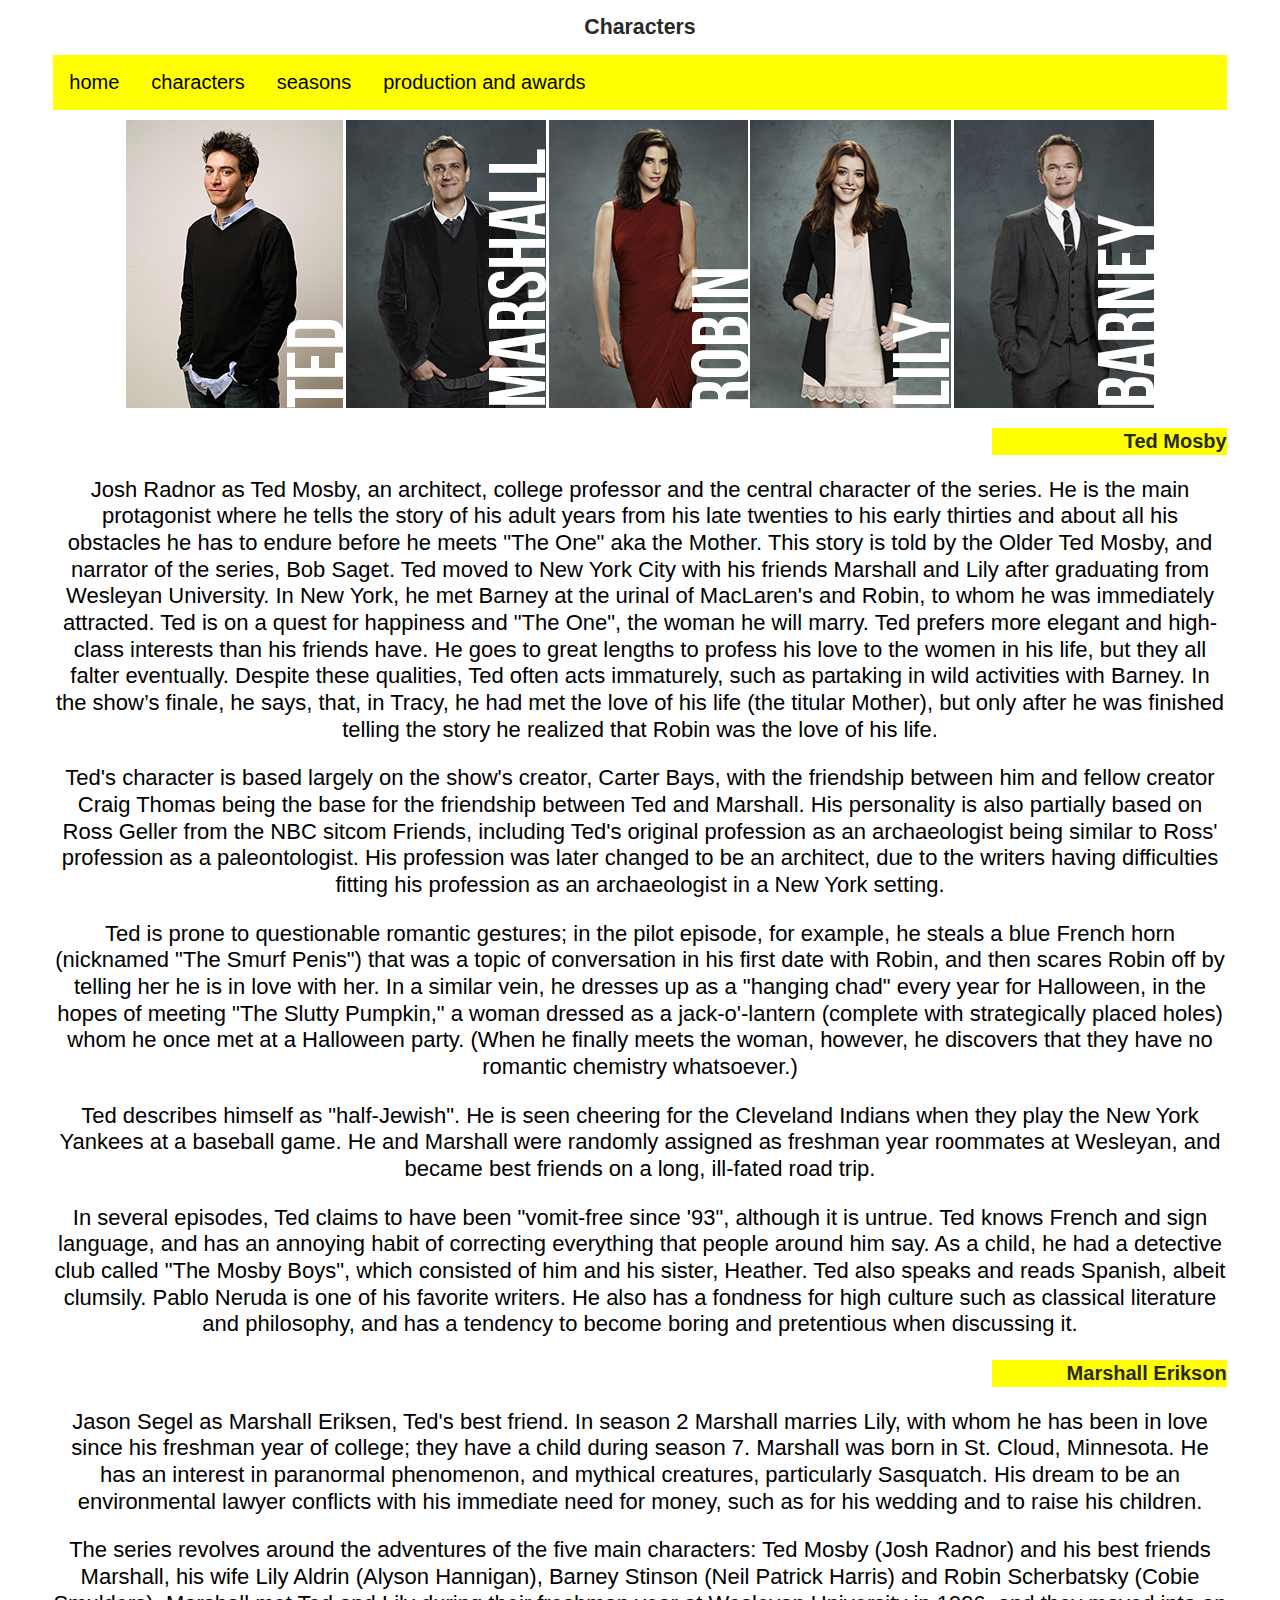
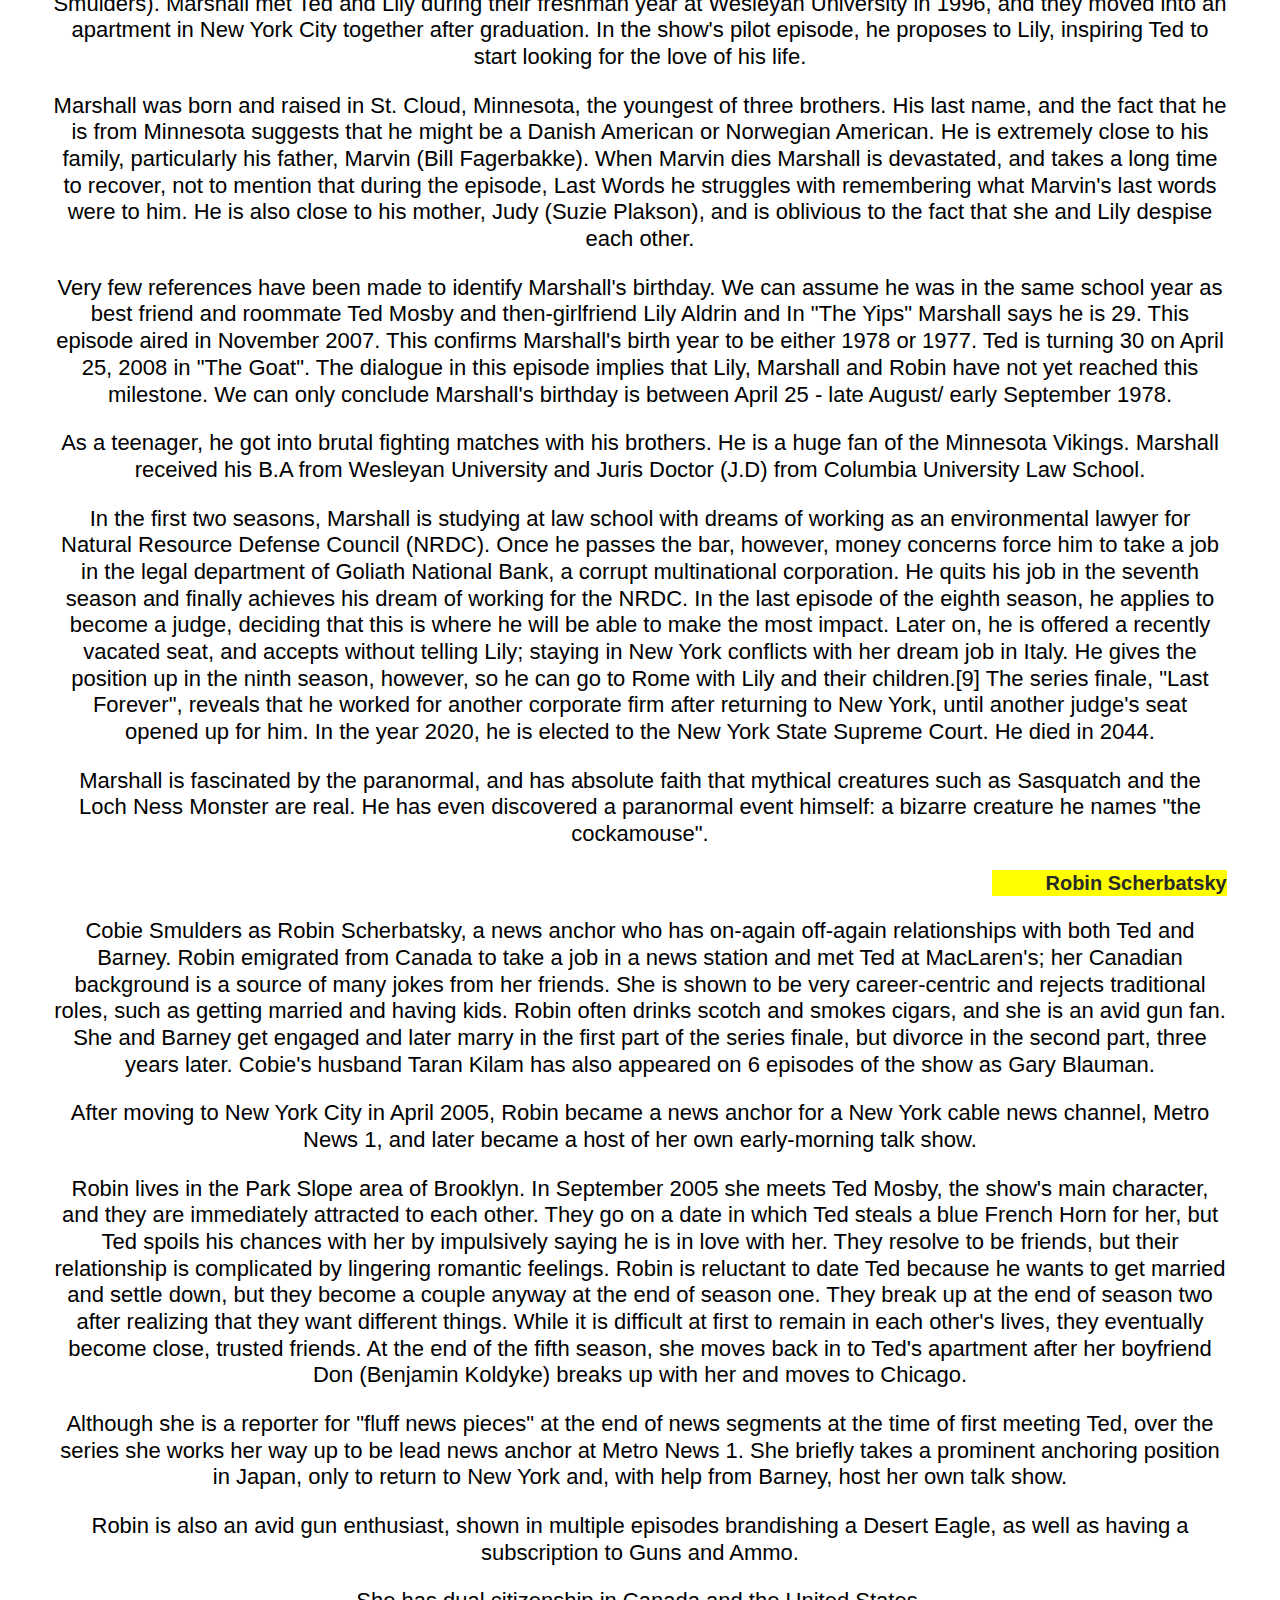
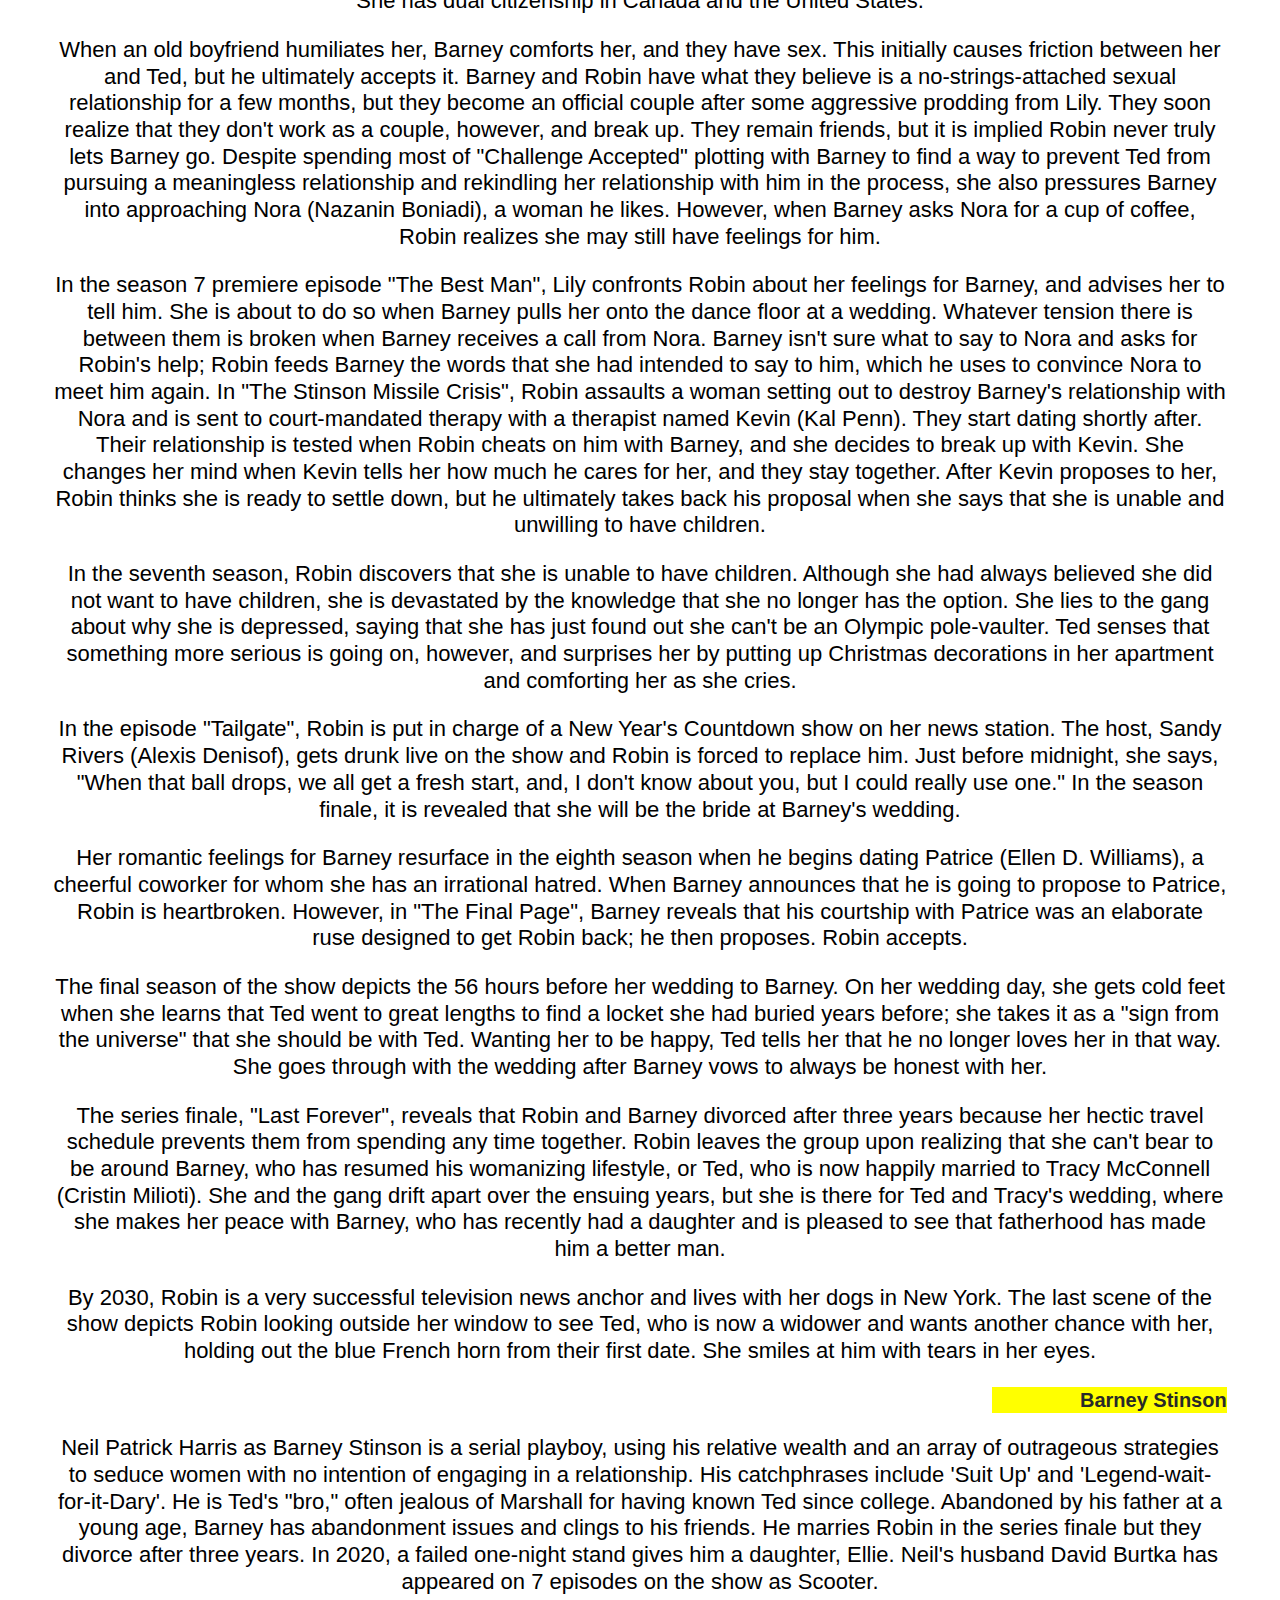
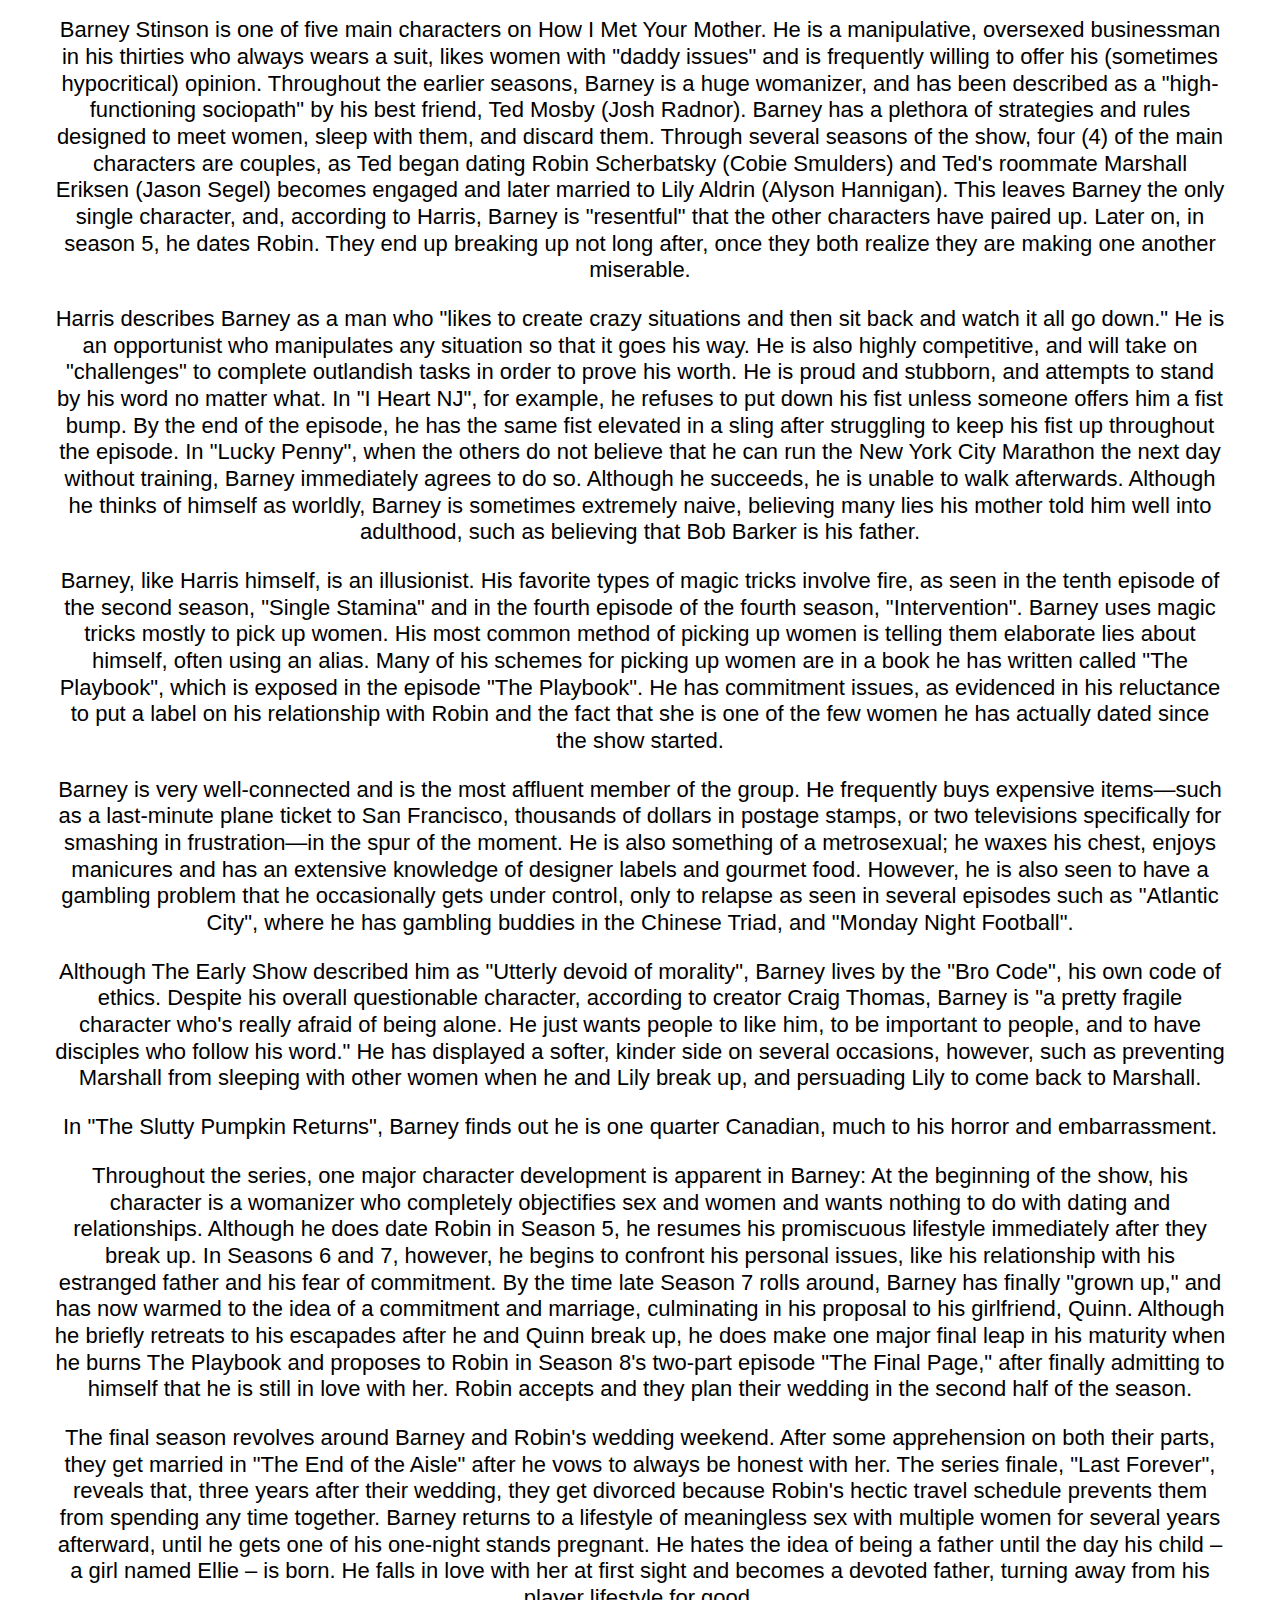
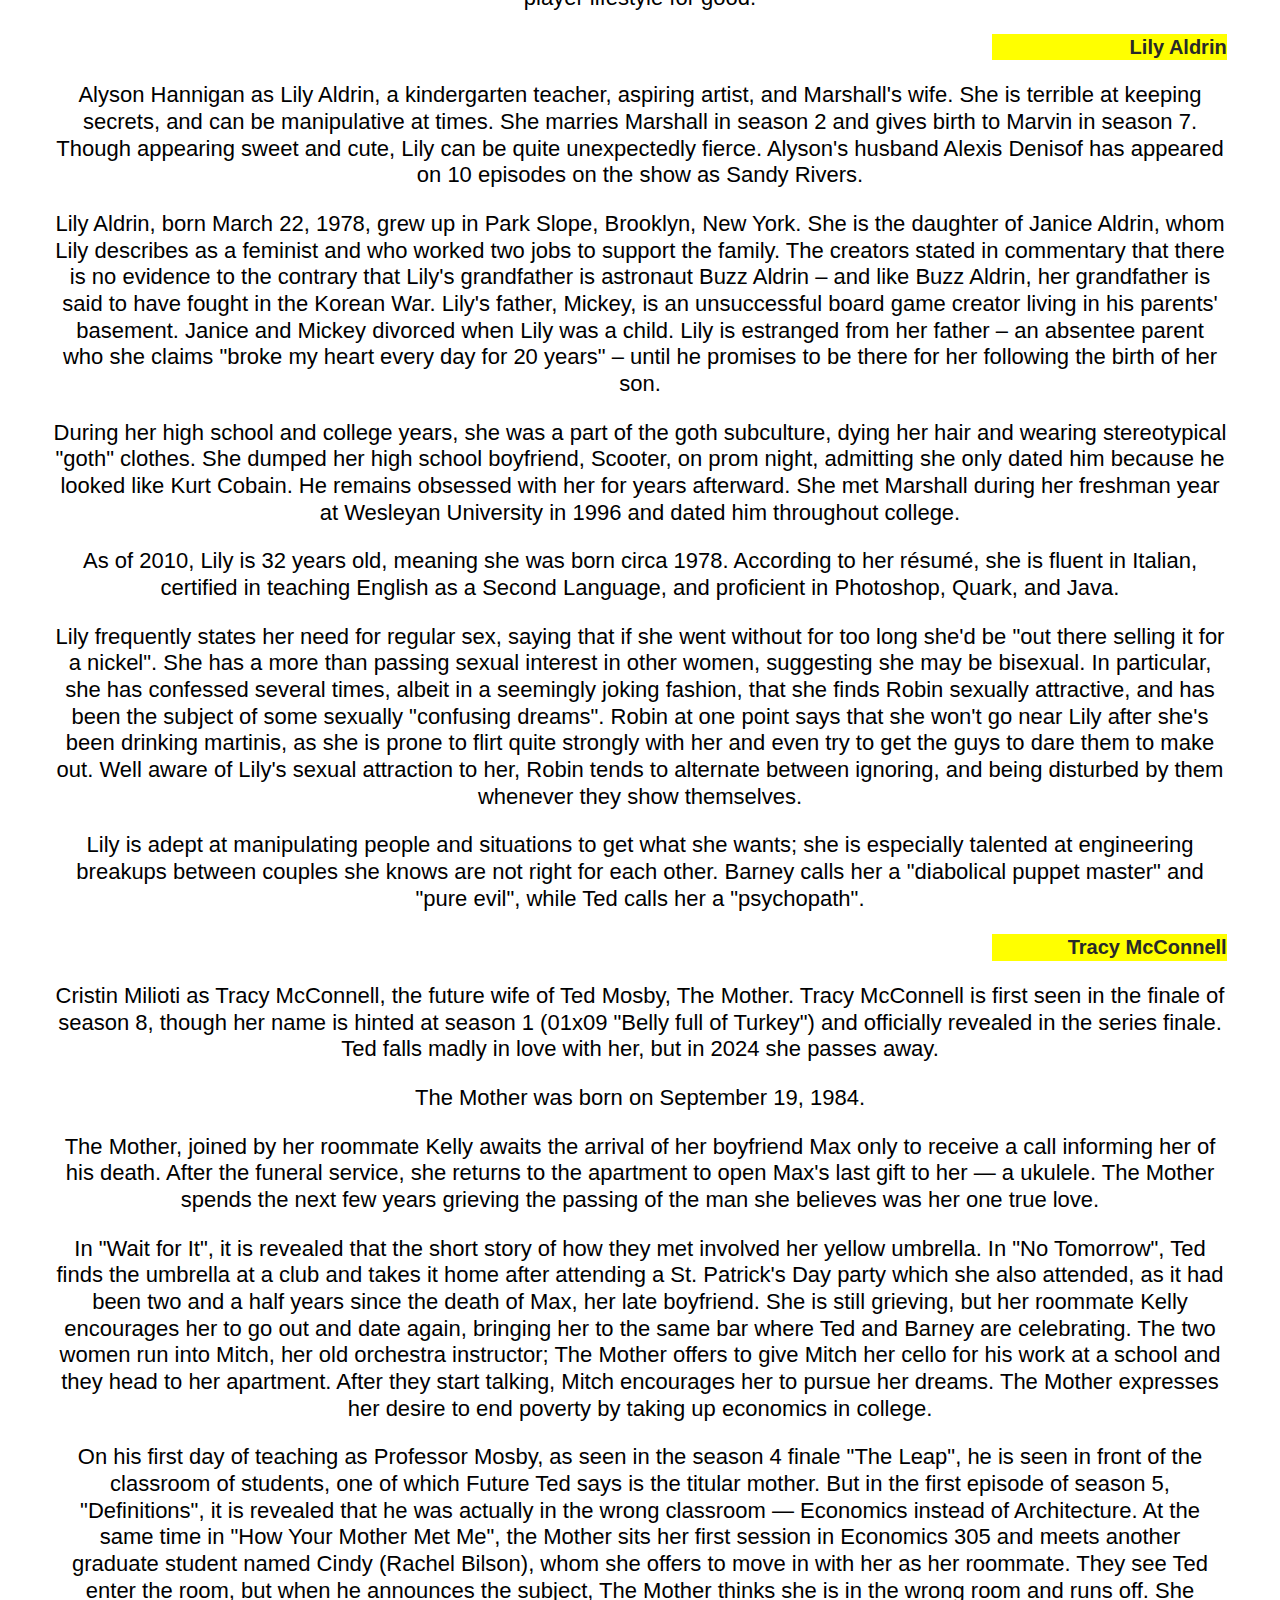
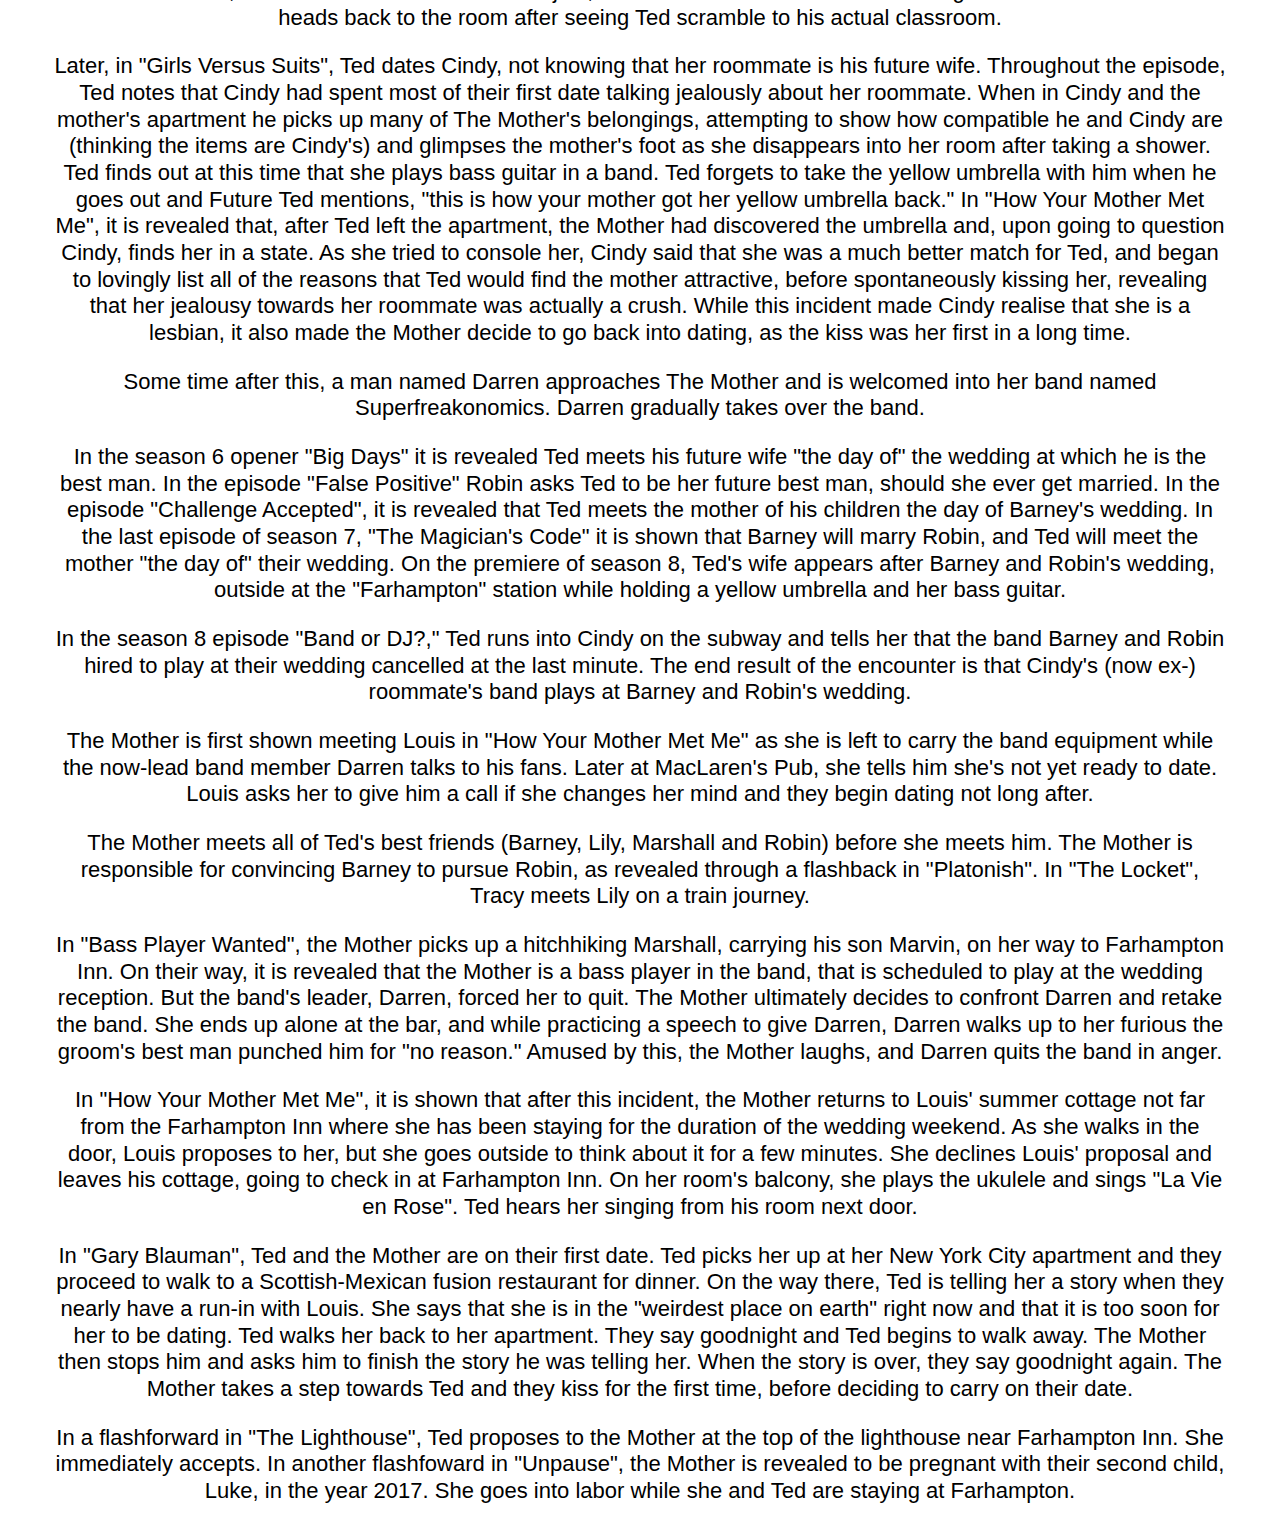
==== commit fe91909f: "Removed image" ====
--- a/pages/characters.html
+++ b/pages/characters.html
@@ -27,7 +27,7 @@
 
 		<h1>Characters</h1>
 	
-		<img src=".../img/HIMYM/himym-featured.png" alt="cast"/>
+		
 
 		<nav class="menu">
 		<ul>	
